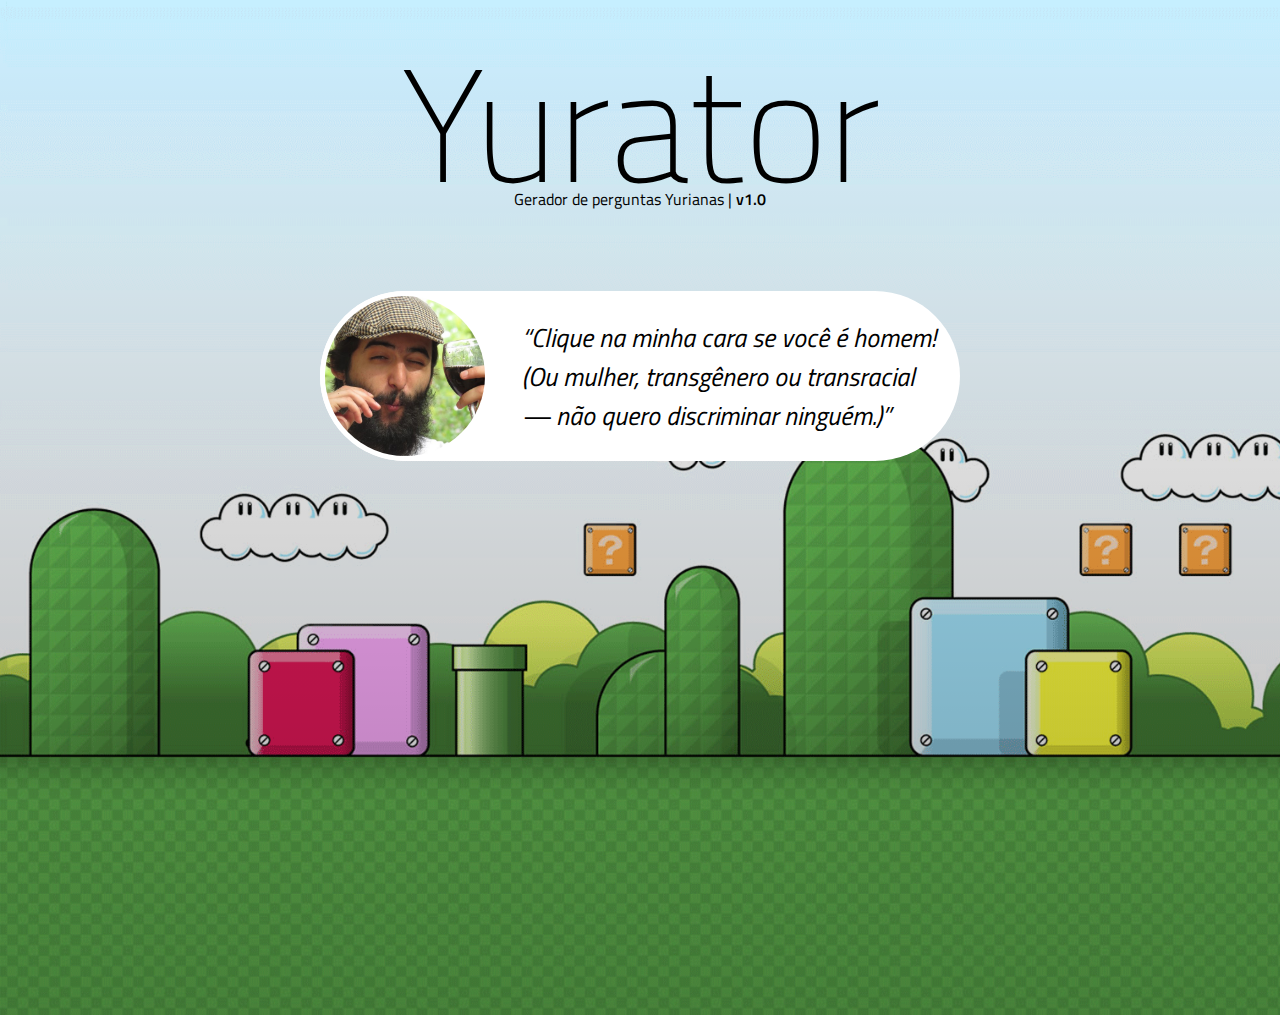
==== index.html @ e9dd3e24 "Some more very minor tweaks" ====
<!DOCTYPE html>
<html>
	<head>
		<title>Yurator</title>
		<meta charset="UTF-8">
		<link rel="icon" href="imgs/favicon-questionblock.ico" />
		<link rel="stylesheet" href="yurator.css">
		<link href='http://fonts.googleapis.com/css?family=Titillium+Web:200,400italic,600' rel='stylesheet' type='text/css'>
		<script type="text/javascript" src="yurator.js"></script>
		<script>
			function myFunction() {
				var yuri  = new Yuri();
			    document.getElementById("yurice").innerHTML = yuri.yurar();
			}
		</script>
	</head>

	<body>
		<div class="content">
			<h1>Yurator</h1>
			<p class="tagline">Gerador de perguntas Yurianas | <span style="font-weight: 600;">v1.0</span></p>
			<div class="stage">
				<img class="yuri-face" onclick="myFunction()" src="imgs/yurione.jpg" alt="Click-a me! Woohoo!">
				<div class="yurice-container">
					<p id="yurice">Clique na minha cara se você é homem! <br/>(Ou mulher, transgênero ou transracial — não quero discriminar ninguém.)</p>
				</div>
			</div>
		</div>
	</body>

</html>
---- yurator.css ----
html {
    font-family: "Titillium Web", sans-serif;
    font-size: 16px;
}

body {
    height: 100vh;
    background: linear-gradient( rgba(0, 0, 0, 0), rgba(0, 0, 0, 0.3) ), url("imgs/bg1.png");
    background-size: cover;
}

.content {
    width: 100%;
    margin: 0 auto;
    text-align: center;
}

h1 {
    font-weight: 200;
    font-size: 10rem;
    line-height: 2rem;
    margin-bottom: 3rem;
}

.tagline {
    font-weight: 400;
    font-size: 1rem;
    margin-bottom: 5rem;
}

.stage {
    width: 40rem;
    text-align: left;
    margin: 0 auto;
    display: flex;
    align-items: center;
    background-color: white;
    border-radius: 10rem;
}

.yuri-face {
    cursor: pointer;
    width: 10rem;
    height: 10rem;
    margin-right: 2rem;
    border: thick solid white;
    border-radius: 10rem;
}

.yurice-container {
    height: 10rem;
    max-height: 10rem;
    width: 100%;
    border-radius: 10rem;
    display: flex;
    flex-direction: column;
    justify-content: center;
}

#yurice {
    font-size: 1.6rem;
    font-style: italic;
    padding-right: 1.5rem;
    quotes: "“" "”" "‘" "’";
}

#yurice::before {
    content: open-quote;
}

#yurice::after {
    content: close-quote;
}
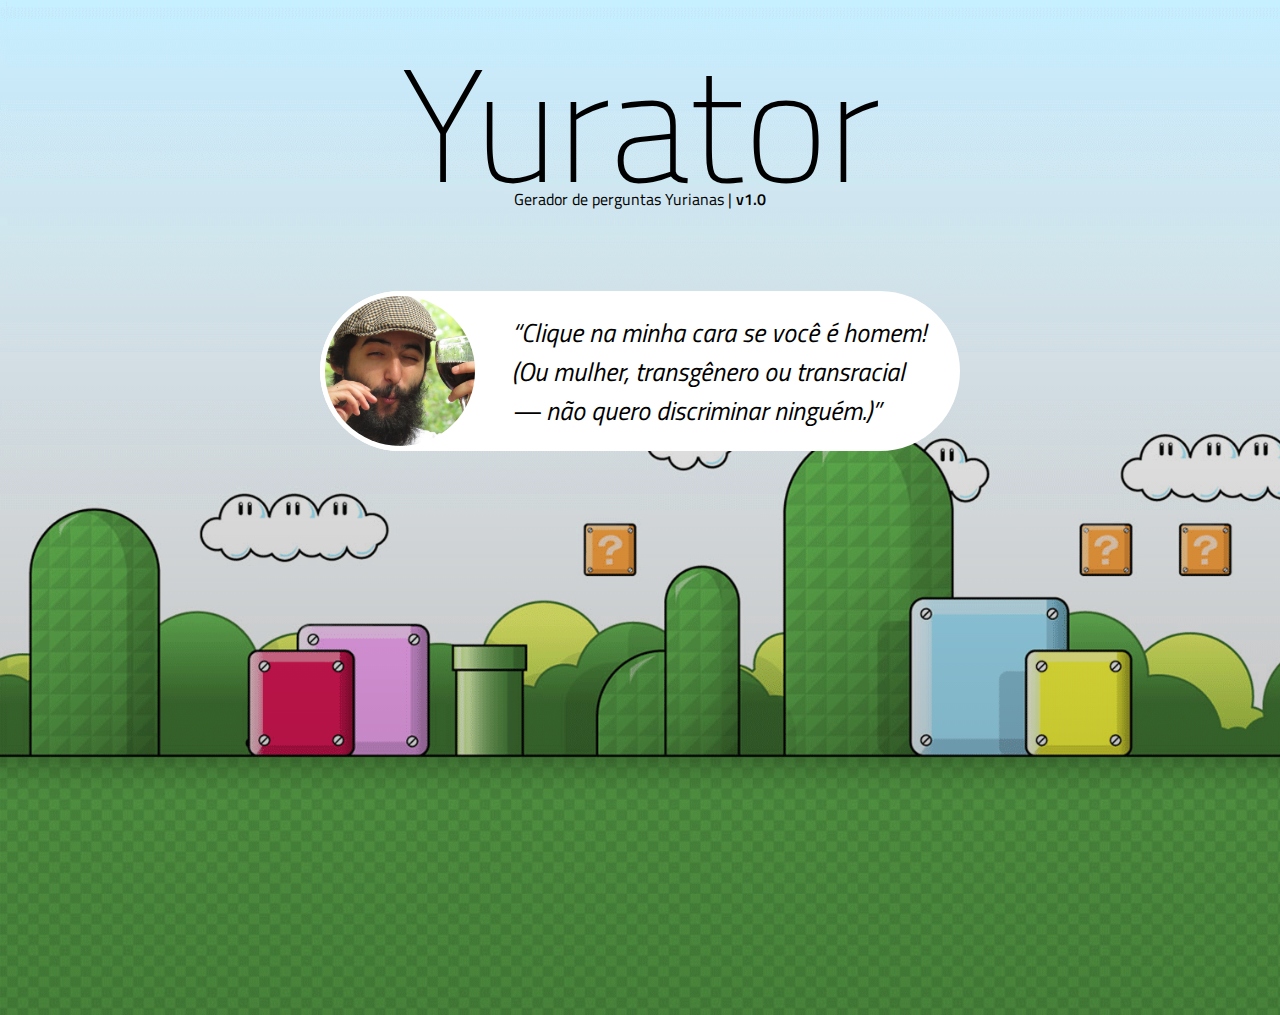
==== commit 626c8dfd: "Teste" ====
--- a/index.html
+++ b/index.html
@@ -3,6 +3,7 @@
 	<head>
 		<title>Yurator</title>
 		<meta charset="UTF-8">
+		<meta name="viewport" content="width=device-width, initial-scale=1.0">
 		<link rel="icon" href="imgs/favicon-questionblock.ico" />
 		<link rel="stylesheet" href="yurator.css">
 		<link href='http://fonts.googleapis.com/css?family=Titillium+Web:200,400italic,600' rel='stylesheet' type='text/css'>
--- a/yurator.css
+++ b/yurator.css
@@ -1,73 +1,98 @@
 html {
-    font-family: "Titillium Web", sans-serif;
-    font-size: 16px;
+	font-family: "Titillium Web", sans-serif;
+	font-size: 16px;
+	overflow: hidden;
+	box-sizing: border-box;
+}
+
+*, *:before, *:after {
+  box-sizing: inherit;
 }
 
 body {
-    height: 100vh;
-    background: linear-gradient( rgba(0, 0, 0, 0), rgba(0, 0, 0, 0.3) ), url("imgs/bg1.png");
-    background-size: cover;
+	height: 100vh;
+	background: -webkit-linear-gradient(rgba(0, 0, 0, 0), rgba(0, 0, 0, 0.3)), url("imgs/bg1.png");
+	background: linear-gradient( rgba(0, 0, 0, 0), rgba(0, 0, 0, 0.3) ), url("imgs/bg1.png");
+	background-size: cover;
 }
 
 .content {
-    width: 100%;
-    margin: 0 auto;
-    text-align: center;
+	width: 100%;
+	margin: 0 auto;
+	text-align: center;
 }
 
 h1 {
-    font-weight: 200;
-    font-size: 10rem;
-    line-height: 2rem;
-    margin-bottom: 3rem;
+	font-weight: 200;
+	font-size: 10rem;
+	line-height: 2rem;
+	margin-bottom: 3rem;
 }
 
 .tagline {
-    font-weight: 400;
-    font-size: 1rem;
-    margin-bottom: 5rem;
+	font-weight: 400;
+	font-size: 1rem;
+	margin-bottom: 5rem;
 }
 
 .stage {
-    width: 40rem;
-    text-align: left;
-    margin: 0 auto;
-    display: flex;
-    align-items: center;
-    background-color: white;
-    border-radius: 10rem;
+	width: 40rem;
+	text-align: left;
+	margin: 0 auto;
+	display:-webkit-box;
+	display:-webkit-flex;
+	display:-ms-flexbox;
+	display:flex;
+	-webkit-box-align: center;
+	-webkit-align-items: center;
+	-ms-flex-align: center;
+	align-items: center;
+	background-color: white;
+	border-radius: 10rem; 
 }
 
 .yuri-face {
-    cursor: pointer;
-    width: 10rem;
-    height: 10rem;
-    margin-right: 2rem;
-    border: thick solid white;
-    border-radius: 10rem;
+	cursor: pointer;
+	max-width: 10rem;
+	max-height: 10rem;
+	width: 100%;
+	height: 100%;
+	margin-right: 2rem;
+	border: thick solid white;
+	border-radius: 10rem;
 }
 
 .yurice-container {
-    height: 10rem;
-    max-height: 10rem;
-    width: 100%;
-    border-radius: 10rem;
-    display: flex;
-    flex-direction: column;
-    justify-content: center;
+	height: 10rem;
+	max-height: 10rem;
+	width: 100%;
+	border-radius: 10rem;
+	display: -webkit-box;
+	display: -webkit-flex;
+	display: -ms-flexbox;
+	display: flex;
+	-webkit-box-orient: vertical;
+	-webkit-box-direction: normal;
+	-webkit-flex-direction: column;
+	-ms-flex-direction: column;
+	flex-direction: column;
+	-webkit-box-pack: center;
+	-webkit-justify-content: center;
+	-ms-flex-pack: center;
+	justify-content: center;
 }
 
 #yurice {
-    font-size: 1.6rem;
-    font-style: italic;
-    padding-right: 1.5rem;
-    quotes: "“" "”" "‘" "’";
+	font-size: 1.6rem;
+	font-style: italic;
+	padding-right: 1.5rem;
+	quotes: "“" "”" "‘" "’";
 }
 
 #yurice::before {
-    content: open-quote;
+	content: open-quote;
 }
 
 #yurice::after {
-    content: close-quote;
+	content: close-quote;
 }
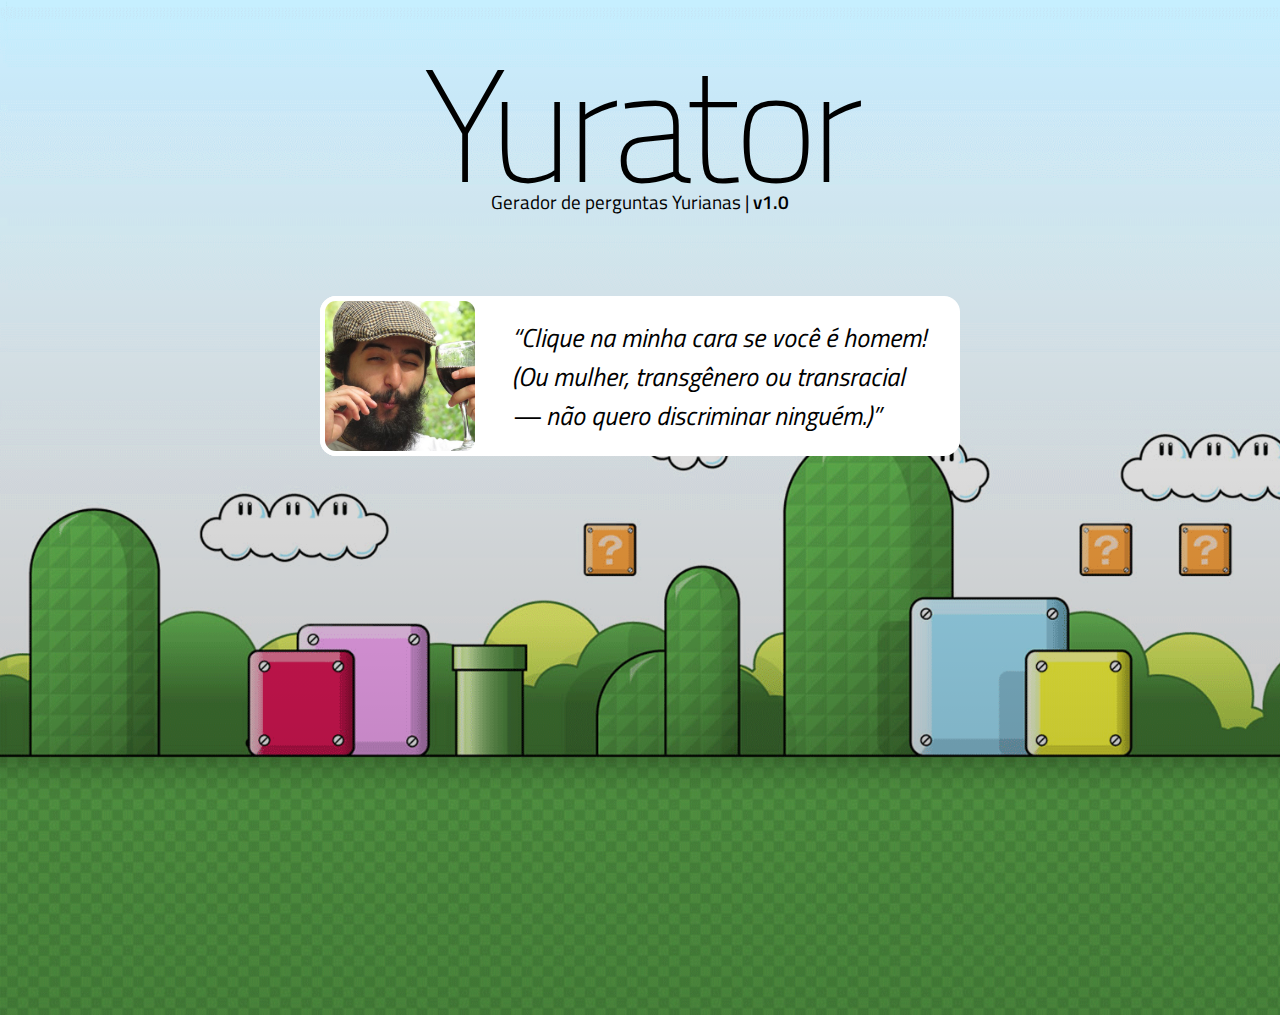
==== commit be6781b6: "Just some code cleanup" ====
--- a/index.html
+++ b/index.html
@@ -1,32 +1,34 @@
 <!DOCTYPE html>
 <html>
-	<head>
-		<title>Yurator</title>
-		<meta charset="UTF-8">
-		<meta name="viewport" content="width=device-width, initial-scale=1.0">
-		<link rel="icon" href="imgs/favicon-questionblock.ico" />
-		<link rel="stylesheet" href="yurator.css">
-		<link href='http://fonts.googleapis.com/css?family=Titillium+Web:200,400italic,600' rel='stylesheet' type='text/css'>
-		<script type="text/javascript" src="yurator.js"></script>
-		<script>
-			function myFunction() {
-				var yuri  = new Yuri();
-			    document.getElementById("yurice").innerHTML = yuri.yurar();
-			}
-		</script>
-	</head>
 
-	<body>
-		<div class="content">
-			<h1>Yurator</h1>
-			<p class="tagline">Gerador de perguntas Yurianas | <span style="font-weight: 600;">v1.0</span></p>
-			<div class="stage">
-				<img class="yuri-face" onclick="myFunction()" src="imgs/yurione.jpg" alt="Click-a me! Woohoo!">
-				<div class="yurice-container">
-					<p id="yurice">Clique na minha cara se você é homem! <br/>(Ou mulher, transgênero ou transracial — não quero discriminar ninguém.)</p>
-				</div>
+<head>
+	<title>Yurator</title>
+	<meta charset="UTF-8">
+	<!-- <meta name="viewport" content="width=device-width, initial-scale=1.0"> -->
+	<link rel="icon" href="imgs/favicon-questionblock.ico" />
+	<link rel="stylesheet" href="yurator.css">
+	<link href='http://fonts.googleapis.com/css?family=Titillium+Web:200,400italic,600' rel='stylesheet' type='text/css'>
+	<script type="text/javascript" src="yurator.js"></script>
+	<script>
+		function myFunction() {
+			var yuri = new Yuri();
+			document.getElementById("yurice").innerHTML = yuri.yurar();
+		}
+	</script>
+</head>
+
+<body>
+	<div class="content">
+		<h1>Yurator</h1>
+		<p class="tagline">Gerador de perguntas Yurianas | <span style="font-weight: 600;">v1.0</span></p>
+		<div class="stage">
+			<img class="yuri-face" onclick="myFunction()" src="imgs/yurione.jpg" alt="Click-a me! Woohoo!">
+			<div class="yurice-container">
+				<p id="yurice">Clique na minha cara se você é homem!
+					<br/>(Ou mulher, transgênero ou transracial — não quero discriminar ninguém.)</p>
 			</div>
 		</div>
-	</body>
+	</div>
+</body>
 
 </html>
--- a/yurator.css
+++ b/yurator.css
@@ -5,14 +5,16 @@
 	box-sizing: border-box;
 }
 
-*, *:before, *:after {
-  box-sizing: inherit;
+*,
+*:before,
+*:after {
+	box-sizing: inherit;
 }
 
 body {
 	height: 100vh;
 	background: -webkit-linear-gradient(rgba(0, 0, 0, 0), rgba(0, 0, 0, 0.3)), url("imgs/bg1.png");
-	background: linear-gradient( rgba(0, 0, 0, 0), rgba(0, 0, 0, 0.3) ), url("imgs/bg1.png");
+	background: linear-gradient( rgba(0, 0, 0, 0), rgba(0, 0, 0, 0.3)), url("imgs/bg1.png");
 	background-size: cover;
 }
 
@@ -27,11 +29,12 @@
 	font-size: 10rem;
 	line-height: 2rem;
 	margin-bottom: 3rem;
+	letter-spacing: -0.4rem;
 }
 
 .tagline {
 	font-weight: 400;
-	font-size: 1rem;
+	font-size: 1.2rem;
 	margin-bottom: 5rem;
 }
 
@@ -39,16 +42,16 @@
 	width: 40rem;
 	text-align: left;
 	margin: 0 auto;
-	display:-webkit-box;
-	display:-webkit-flex;
-	display:-ms-flexbox;
-	display:flex;
+	display: -webkit-box;
+	display: -webkit-flex;
+	display: -ms-flexbox;
+	display: flex;
 	-webkit-box-align: center;
 	-webkit-align-items: center;
 	-ms-flex-align: center;
 	align-items: center;
 	background-color: white;
-	border-radius: 10rem; 
+	border-radius: 1rem;
 }
 
 .yuri-face {
@@ -59,7 +62,7 @@
 	height: 100%;
 	margin-right: 2rem;
 	border: thick solid white;
-	border-radius: 10rem;
+	border-radius: 1rem;
 }
 
 .yurice-container {
@@ -96,3 +99,17 @@
 #yurice::after {
 	content: close-quote;
 }
+
+
+/* Animations */
+
+.yuri-face {
+	-webkit-transition: 0.3s all;
+					transition: 0.3s all;
+}
+
+.yuri-face:hover {
+	-webkit-transform: scale(1.1);
+			-ms-transform: scale(1.1);
+					transform: scale(1.1);
+}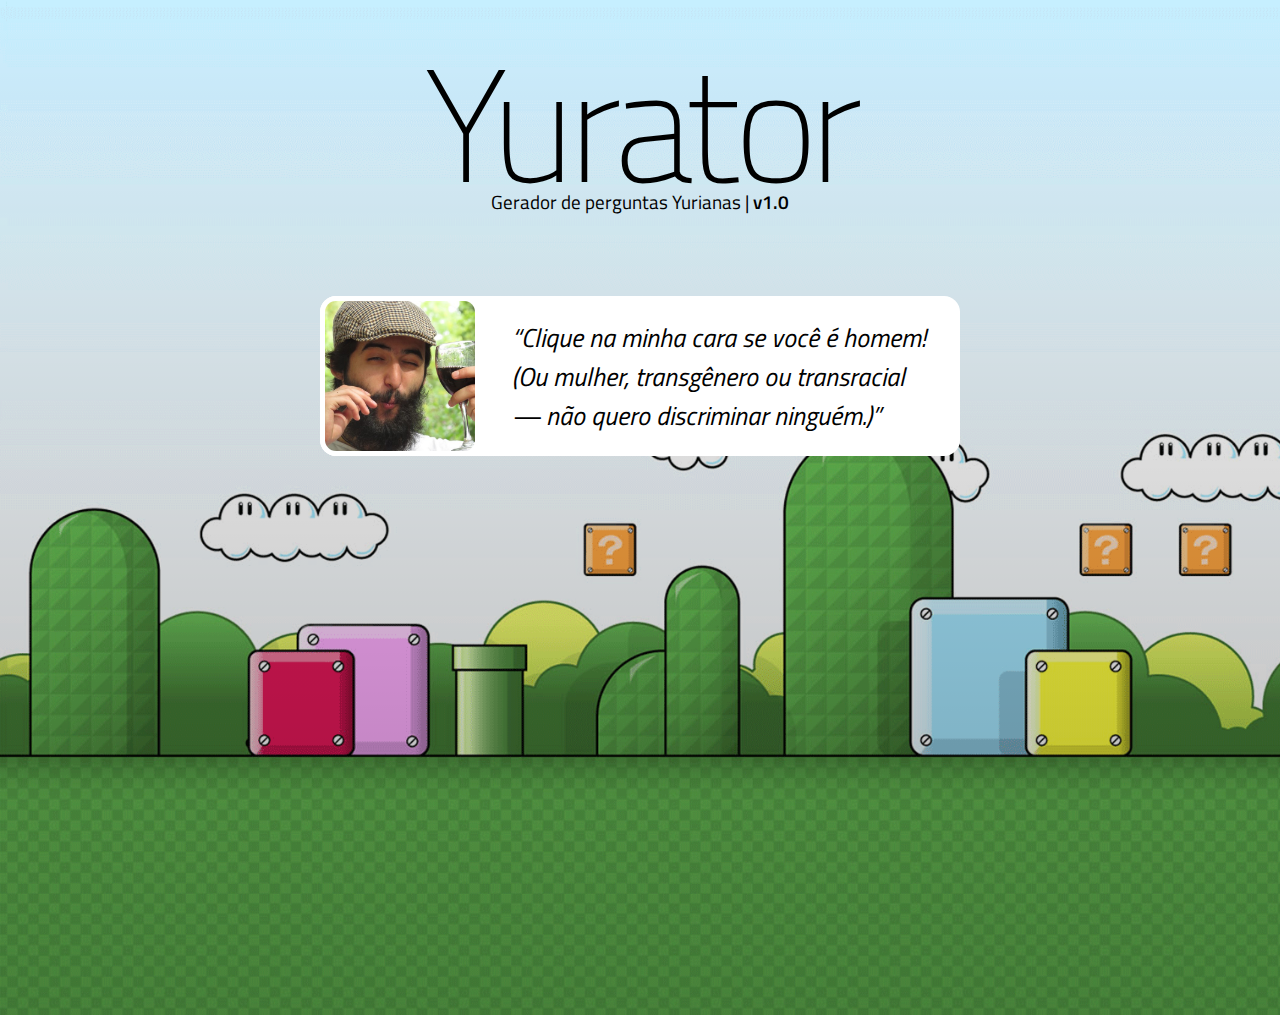
==== commit 52337bbe: "A little kerning because I'm bored" ====
--- a/index.html
+++ b/index.html
@@ -19,7 +19,9 @@
 
 <body>
 	<div class="content">
-		<h1>Yurator</h1>
+		<h1>
+			<span class="kern--closer">Y</span>ur<span class="kern--little-closer">a</span>t<span class="kern--little-closer">o</span>r
+		</h1>
 		<p class="tagline">Gerador de perguntas Yurianas | <span style="font-weight: 600;">v1.0</span></p>
 		<div class="stage">
 			<img class="yuri-face" onclick="myFunction()" src="imgs/yurione.jpg" alt="Click-a me! Woohoo!">
--- a/yurator.css
+++ b/yurator.css
@@ -100,6 +100,14 @@
 	content: close-quote;
 }
 
+.kern--little-closer {
+	letter-spacing: -0.5rem;
+}
+
+.kern--closer {
+	letter-spacing: -1rem;
+}
+
 
 /* Animations */
 
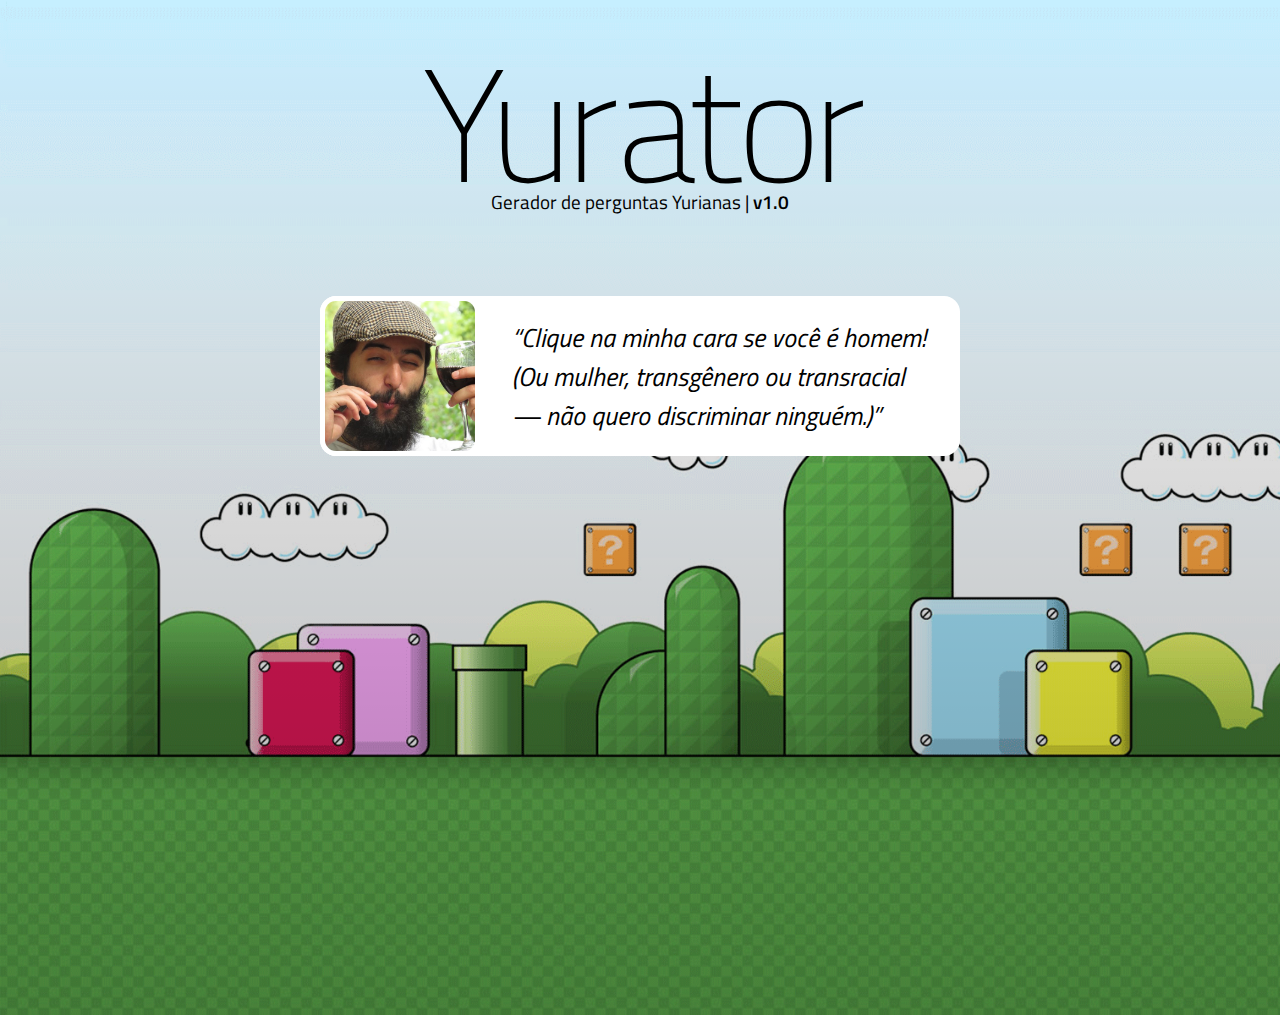
==== commit 575ad7ed: "Bear with me here" ====
--- a/index.html
+++ b/index.html
@@ -20,7 +20,7 @@
 <body>
 	<div class="content">
 		<h1>
-			<span class="kern--closer">Y</span>ur<span class="kern--little-closer">a</span>t<span class="kern--little-closer">o</span>r
+			<span class="kern--closer">Y</span>u<span class="kern--now-im-fucking-nitpicking">r</span><span class="kern--little-closer">a</span>t<span class="kern--little-closer">o</span>r
 		</h1>
 		<p class="tagline">Gerador de perguntas Yurianas | <span style="font-weight: 600;">v1.0</span></p>
 		<div class="stage">
--- a/yurator.css
+++ b/yurator.css
@@ -92,11 +92,13 @@
 	quotes: "“" "”" "‘" "’";
 }
 
-#yurice::before {
+#yurice::before,
+.quote::before{
 	content: open-quote;
 }
 
-#yurice::after {
+#yurice::after,
+.quote::after{
 	content: close-quote;
 }
 
@@ -106,6 +108,10 @@
 
 .kern--closer {
 	letter-spacing: -1rem;
+}
+
+.kern--now-im-fucking-nitpicking {
+	letter-spacing: -0.08rem;
 }
 
 
